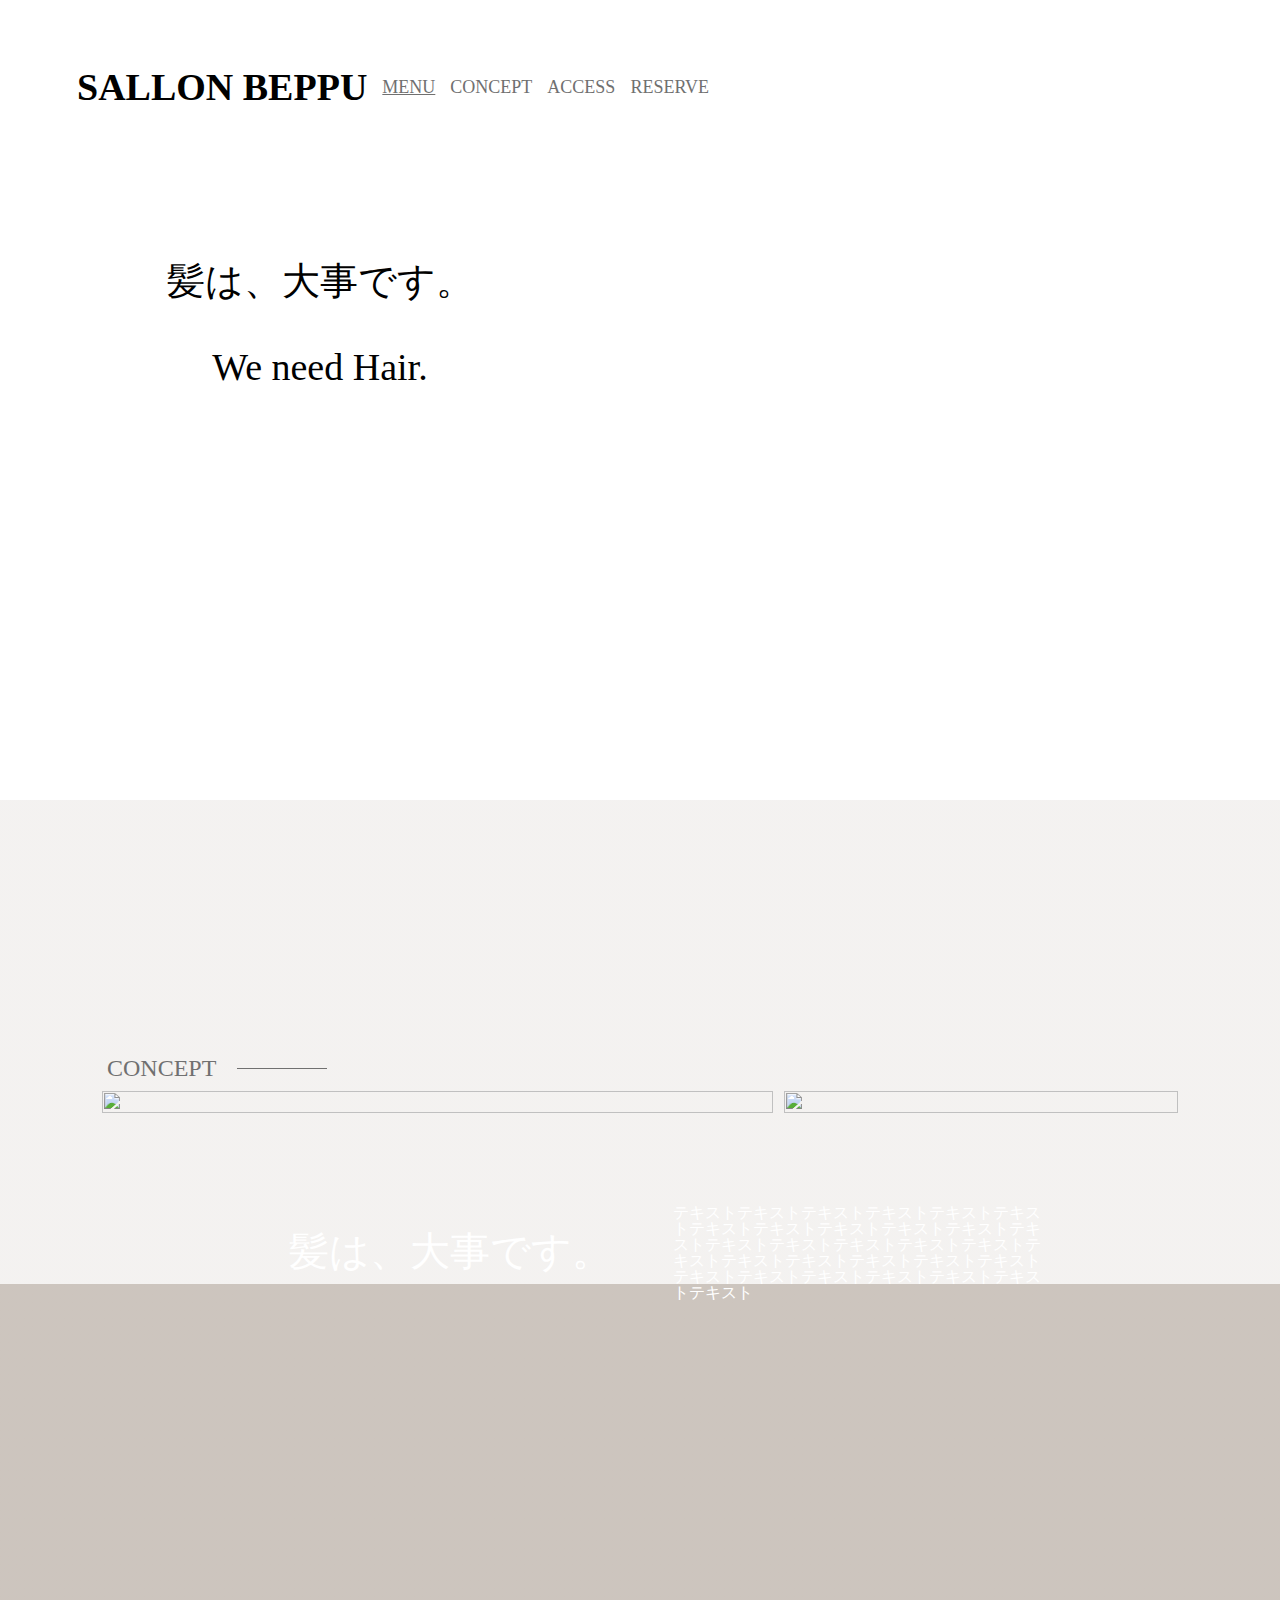
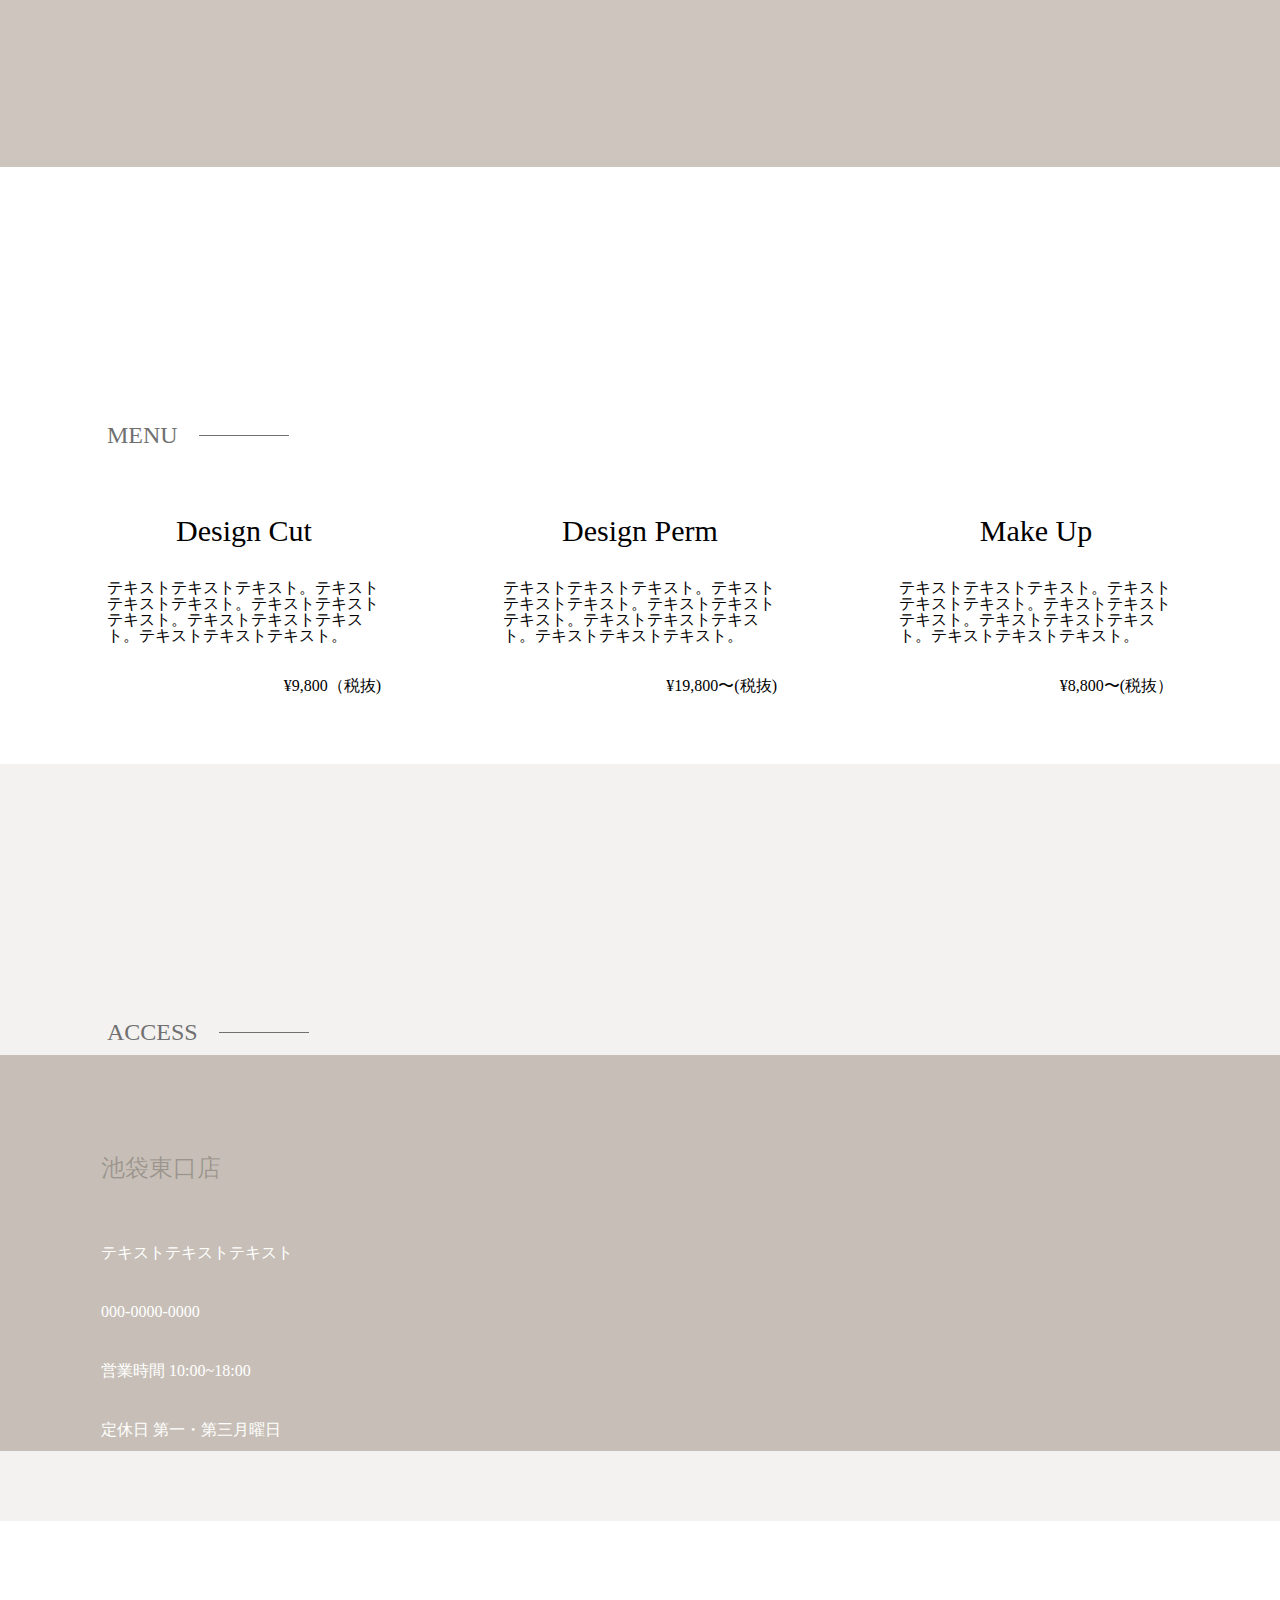
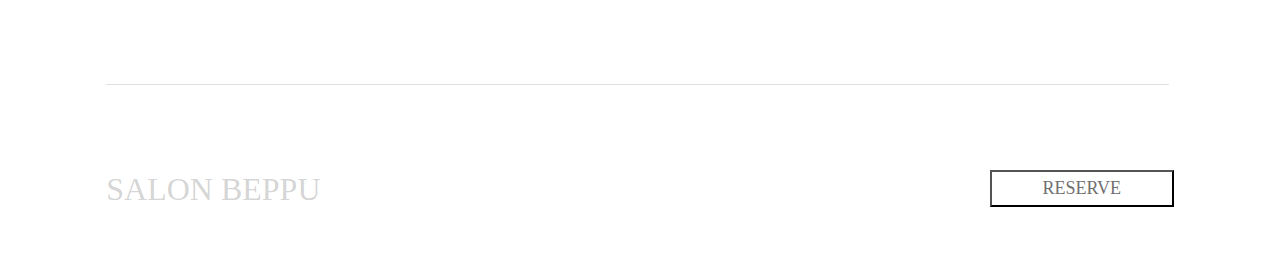
==== SALON BEPPU/index.html @ 03c1248c "Add files via upload" ====
<!DOCTYPE html>
<html lang="ja">
<head>
    <meta charset="UTF-8">
    <meta name="viewport" content="width=device-width, initial-scale=1.0">
    <script src="https://kit.fontawesome.com/c8578ce317.js" crossorigin="anonymous"></script>
    <link rel="stylesheet" href="css/main.css">
    <title>Salon Beppu</title>
</head>
<body>
    <div class="body-wrap">
    <header>
        <h1 class="hd-logo">SALLON BEPPU</h1>
        <div class="ham">
            <span></span>
            <span></span>
            <span></span>
        </div>
        <nav class="pc-navmenu">
            <ul>
                <li class="hd-menu"><a href="#menu">MENU</a></li>
                <li><a href="#concept">CONCEPT</a></li>
                <li><a href="#access">ACCESS</a></li>
                <li><a href="#reserve">RESERVE</a></li>
            </ul>
        </nav>
    </header>
    <main>
        <div class="first-v">
            <div class="first-wrap">
                 <p class="catch_one">髪は、大事です。</p>
                 <p class="catch_two">We need Hair.</p>
            </div>
            <div class="first-img"></div>
        </div>
        <section id="concept">
            <h2 class="title">
                <span class="title--bold">CONCEPT</span>
            </h2>
            <div class="concept-wrap">
                <div class="concept-img-one">
                    <img src="./img/andrew-neel-f480QIEvwGI-unsplash.png" alt="">
                </div>
                <div class="concept-img-two">
                    <img src="./img/joel-mott-mNYL0surXh8-unsplash.png" alt="">
                </div>
            </div>
            <div class="concept-mes">
                <p class="concept-mes-one">髪は、大事です。</p>
                <p class="concept-mes-two">テキストテキストテキストテキストテキストテキストテキストテキストテキストテキストテキストテキストテキストテキストテキストテキストテキストテキストテキストテキストテキストテキストテキストテキストテキストテキストテキストテキストテキストテキスト
                </p>
            </div>
        </section>
        <section id="menu">
            <h2 class="title">
                <span class="title--bold">MENU</span>
            </h2>
            <div class="menu-wrap">
                <div class="menu-item">
                    <div class="menu-img">
                        <img src="./img/jens-lindner-4i7-mcM7xSY-unsplash@2x.png" alt="">
                    </div>
                    <div class="menu-content">
                       <h3 class="menu-item-title">Design Cut</h3>
                       <p class="menu-item-desc">テキストテキストテキスト。テキストテキストテキスト。テキストテキストテキスト。テキストテキストテキスト。テキストテキストテキスト。</p>
                       <p class="menu-money">¥9,800（税抜)</p>
                    </div>    
                </div>
                <div class="menu-item">
                    <div class="menu-img">
                        <img src="./img/beautiful-beauty-female-247322.png" alt="">
                    </div>
                    <div class="menu-content">
                         <h3 class="menu-item-title">Design Perm</h3>
                         <p class="menu-item-desc">テキストテキストテキスト。テキストテキストテキスト。テキストテキストテキスト。テキストテキストテキスト。テキストテキストテキスト。</p>
                         <p class="menu-money">¥19,800〜(税抜)</p>
                    </div> 
                </div>
                <div class="menu-item">
                    <div class="menu_img">
                        <img src="./img/edgar-perez-kTBJmeRbAbo-unsplash@2x.png" alt="">
                    </div>
                    <div class="menu-conten">
                       <h3 class="menu-item-title">Make Up</h3>
                       <p class="menu-item-desc">テキストテキストテキスト。テキストテキストテキスト。テキストテキストテキスト。テキストテキストテキスト。テキストテキストテキスト。</p>
                       <p class="menu-money">¥8,800〜(税抜）</p>
                    </div>
                </div>
            </div>
        </section>
        <section id="access">
            <h2 class="title">
                <span class="title--bold">ACCESS</span>
            </h2>
            <div class="wrap">
                <table class="adress">
                    <tr>
                        <th>池袋東口店</th>
                    </tr>
                    <tr>
                        <td>テキストテキストテキスト</td>
                    </tr>
                    <tr>
                        <td>000-0000-0000</td>
                    </tr>
                    <tr>
                        <td>営業時間 10:00~18:00</td>
                    </tr>
                    <tr>
                        <td>定休日 第一・第三月曜日</td>
                    </tr>
                </table>
                <iframe class="map" src="https://www.google.com/maps/embed?pb=!1m18!1m12!1m3!1d25911.052405115453!2d139.69751520306312!3d35.729131513922255!2m3!1f0!2f0!3f0!3m2!1i1024!2i768!4f13.1!3m3!1m2!1s0x60188d5d4043e0dd%3A0x213775d25d2b034d!2z5rGg6KKL6aeF!5e0!3m2!1sja!2sjp!4v1611810872888!5m2!1sja!2sjp" style="border:0;" allowfullscreen="" aria-hidden="false" tabindex="0"></iframe>
            </div>
        </section>
    </main>
    <footer>
        <div class="ft-line"></div>
        <div class="ft-wrap">
            <div class="name-wrap">
               <p class="ft-name">SALON BEPPU</p>
               <div class="fab-wrap">
                  <i class="fab fa-twitter"></i>
                  <i class="fab fa-facebook-square"></i>
               </div>
            </div>
            <button class="ft-btn">RESERVE</button>
        </div>
    </footer>
</div>
</body>
</html>
---- SALON BEPPU/css/main.css ----
@charset "UTF-8";
/* 
html5doctor.com Reset Stylesheet
v1.6.1
Last Updated: 2010-09-17
Author: Richard Clark - http://richclarkdesign.com 
Twitter: @rich_clark
*/
*, *:after, *:before {
  box-sizing: border-box;
}

html, body, div, span, object, iframe,
h1, h2, h3, h4, h5, h6, p, blockquote, pre,
abbr, address, cite, code,
del, dfn, em, img, ins, kbd, q, samp,
small, strong, sub, sup, var,
b, i,
dl, dt, dd, ol, ul, li,
fieldset, form, label, legend,
table, caption, tbody, tfoot, thead, tr, th, td,
article, aside, canvas, details, figcaption, figure,
footer, header, hgroup, menu, nav, section, summary,
time, mark, audio, video {
  margin: 0;
  padding: 0;
  border: 0;
  outline: 0;
  font-size: 100%;
  font-weight: normal;
  vertical-align: baseline;
  background: transparent;
}

body {
  line-height: 1;
}

article, aside, details, figcaption, figure,
footer, header, hgroup, menu, nav, section {
  display: block;
}

nav, ul, li {
  list-style: none;
}

blockquote, q {
  quotes: none;
}

blockquote:before, blockquote:after,
q:before, q:after {
  content: '';
  content: none;
}

a {
  text-decoration: none;
  color: inherit;
  margin: 0;
  padding: 0;
  font-size: 100%;
  vertical-align: baseline;
  background: transparent;
}

a:visited {
  color: inherti;
}

/* change colours to suit your needs */
ins {
  background-color: #ff9;
  color: #000;
  text-decoration: none;
}

/* change colours to suit your needs */
mark {
  background-color: #ff9;
  color: #000;
  font-style: italic;
  font-weight: bold;
}

del {
  text-decoration: line-through;
}

abbr[title], dfn[title] {
  border-bottom: 1px dotted;
  cursor: help;
}

table {
  border-collapse: collapse;
  border-spacing: 0;
}

/* change border colour to suit your needs */
hr {
  display: block;
  height: 1px;
  border: 0;
  border-top: 1px solid #cccccc;
  margin: 1em 0;
  padding: 0;
}

input, select {
  vertical-align: middle;
}

button {
  padding: 0;
}

/*# sourceMappingURL=reset.css.map */
.body-wrap {
  overflow: hidden;
}

html {
  font-size: 62.5%;
  margin: 0 auto;
  max-width: inherit;
}

.title {
  display: flex;
  justify-content: left;
  align-items: center;
  font-size: 2.4rem;
  font-style: Roboto;
}
.title--bold {
  font-size: 2.4rem;
  margin-top: 256px;
  margin-left: 107px;
  margin-bottom: 11px;
  font-style: Roboto;
  font-weight: normal;
  display: flex;
  align-items: center;
  justify-content: center;
  color: #707070;
}
@media screen and (max-width: 959px) {
  .title--bold {
    font-size: 1.8rem;
    margin-left: 5.3%;
    margin-top: 60px;
  }
}
.title--bold::after {
  display: inline-block;
  content: "";
  border-top: 1px solid;
  width: 90px;
  margin-left: 21px;
}

header {
  display: flex;
  align-items: center;
  width: 100%;
  margin-top: 68px;
  padding-left: 77px;
  position: absolute;
  z-index: 10;
}
@media screen and (max-width: 959px) {
  header {
    background-color: white;
    padding: 24px 20px;
    display: flex;
    justify-content: space-between;
    margin: 0 auto;
  }
}

a:hover {
  color: black;
}

.hd-logo {
  font-size: 3.8rem;
  font-weight: bold;
}
@media screen and (max-width: 959px) {
  .hd-logo {
    font-size: 22px;
  }
}

@media screen and (max-width: 959px) {
  nav {
    display: none;
  }
}

.pc-navmenu ul {
  display: flex;
  align-items: center;
  font-size: 1.8rem;
}
.pc-navmenu ul li {
  margin-left: 15px;
  color: #707070;
}

.hd-menu {
  text-decoration: underline;
  color: #000000;
}

.ham {
  display: none;
}
@media screen and (max-width: 959px) {
  .ham {
    width: 16px;
    height: 14px;
    display: flex;
    flex-direction: column;
    justify-content: space-between;
  }
  .ham span {
    display: inline-block;
    width: 100%;
    height: 2px;
    background-color: #000000;
  }
  .ham span:last-child {
    width: 8px;
  }
}

.first-v {
  width: 100%;
  height: 800px;
  position: relative;
}
@media screen and (max-width: 959px) {
  .first-v {
    height: 667px;
    color: white;
  }
}
.first-v .first-wrap {
  position: absolute;
  text-align: center;
  top: 25%;
  left: 25%;
  transform: translate(-50%, 50%);
}
@media screen and (max-width: 959px) {
  .first-v .first-wrap {
    width: 100%;
    height: 65%;
    transform: translate(-60%, 50%);
    z-index: 10;
    text-align: center;
    flex-direction: column-reverse;
    transform: translate(-45%, 45%);
    margin-left: 20%;
  }
}

.catch_one {
  font-family: ヒラギノ明朝 Pro;
  font-size: 3.8rem;
}
@media screen and (max-width: 959px) {
  .catch_one {
    font-size: 24px;
    transform: translate(0%, 70px);
  }
}

.catch_two {
  font-family: Zapfino;
  font-size: 3.8rem;
  margin-top: 4.8rem;
}
@media screen and (max-width: 959px) {
  .catch_two {
    font-size: 28px;
    margin-top: 0;
    transform: translate(0px, -30px);
  }
}

.first-img {
  background-image: url(../img/Blond\ woman\ with\ long\ curly\ beautiful\ hair.png);
  background-size: cover;
  width: 54%;
  height: 120vh;
  background-repeat: no-repeat;
  margin-left: auto;
}
@media screen and (max-width: 959px) {
  .first-img {
    width: 100%;
    height: 587px;
    transform: translate(0px, 80px);
  }
}

#concept {
  background: linear-gradient(180deg, #A193861F 0%, #A193861F 50%, #A1938689 50%, #A1938689 100%);
  width: 100%;
  height: 967px;
}
@media screen and (max-width: 959px) {
  #concept {
    background: linear-gradient(180deg, #A193861F 0px, #A193861F 176px, #A1938689 176px, #A1938689 100%);
    height: 711px;
  }
}

#concept img {
  width: 100%;
  height: 100%;
}
@media screen and (max-width: 600px) {
  #concept img {
    height: 205px;
    object-fit: cover;
    object-position: 100%;
  }
}

.concept-wrap {
  display: flex;
  margin: 0 8%;
}
@media screen and (max-width: 959px) {
  .concept-wrap {
    margin: 0 auto;
    padding-top: 50px;
  }
}

.concept-img-one {
  width: 63%;
}
@media screen and (max-width: 600px) {
  .concept-img-one {
    width: 50%;
    height: 205px;
    padding-left: 20px;
  }
}

.concept-img-two {
  width: 37%;
  margin-left: 11px;
}
@media screen and (max-width: 600px) {
  .concept-img-two {
    width: 50%;
    height: 205px;
    padding-right: 20px;
  }
}

.concept-mes {
  display: flex;
  margin: 92px 14.3% 129px 14.3%;
  justify-content: center;
  align-items: center;
}
@media screen and (max-width: 959px) {
  .concept-mes {
    margin: 0 auto;
    flex-direction: column;
    padding-top: 50px;
  }
}

.concept-mes-one {
  width: 445px;
  height: 42px;
  text-align: center;
  font-size: 4rem;
  color: #ffffff;
  font-family: ヒラギノ明朝 Pro;
}
@media screen and (max-width: 959px) {
  .concept-mes-one {
    margin-bottom: revert;
  }
}
@media screen and (max-width: 600px) {
  .concept-mes-one {
    font-size: 18px;
    background-size: cover;
    padding: 50px 88px 18px;
  }
}

.concept-mes-two {
  font-size: 1.6rem;
  color: #ffffff;
  font-family: ヒラギノ角ゴ Pro;
  width: 380px;
}
@media screen and (max-width: 600px) {
  .concept-mes-two {
    font-size: 16px;
    background-size: cover;
    margin-right: 0%;
    padding: 18px 21px 64px;
    width: auto;
  }
}

#menu img {
  width: 100%;
}

.menu-wrap {
  display: flex;
  justify-content: space-between;
  padding: 11px 107px 70px;
}
@media screen and (max-width: 959px) {
  .menu-wrap {
    flex-direction: column;
    padding: 0 5.3%;
  }
}

.menu-item {
  width: 274px;
  text-align: center;
}
@media screen and (max-width: 959px) {
  .menu-item {
    width: 100%;
    padding-top: 40px;
  }
}

.menu-item-title {
  font-size: 3rem;
  padding-top: 37px;
}

.menu-item-desc {
  font-size: 1.6rem;
  padding-top: 34px;
  text-align: left;
}

.menu-money {
  font-size: 1.6rem;
  padding-top: 34px;
  text-align: right;
}

#access {
  background-color: #A193861F;
  height: 757px;
}
@media screen and (max-width: 959px) {
  #access {
    height: 540px;
    margin-top: 90px;
  }
}
@media screen and (max-width: 600px) {
  #access {
    height: 710px;
    background: linear-gradient(180deg, #A193861F 0px, #A193861F 350px, #A1938689 350px, #A1938689 647px, #A193861F 647px, #A193861F 710px);
  }
}

#access .wrap {
  display: flex;
  justify-content: space-between;
  background-color: #A1938689;
  height: 396px;
}
@media screen and (max-width: 600px) {
  #access .wrap {
    padding-top: 50px;
    background-color: transparent;
  }
}

.adress {
  font-size: 1.6rem;
  color: #ffffff;
  width: 40%;
  margin-left: 7.9%;
  padding: 100px;
  text-align: left;
}
@media screen and (max-width: 600px) {
  .adress {
    width: 100%;
    margin-left: 20px;
    margin-top: 160px;
  }
}

.adress th {
  padding-top: 101px;
  font-size: 2.4rem;
  color: #00000038;
}

.adress td {
  padding-top: 30px;
  font-size: 1.6rem;
  color: #ffffff;
  height: fit-content;
}

.map {
  width: 60%;
  border: none;
}
@media screen and (max-width: 600px) {
  .map {
    position: absolute;
    width: 100%;
    height: 231px;
  }
}

footer {
  height: 342px;
}
@media screen and (max-width: 600px) {
  footer {
    height: 260px;
    margin: 0 8.3%;
  }
}

.ft-line {
  display: inline-block;
  content: "";
  border-bottom: 1px solid #70707036;
  width: 83%;
  height: 164px;
  margin: 0 8.3%;
}
@media screen and (max-width: 600px) {
  .ft-line {
    height: 63px;
  }
}

.ft-wrap {
  display: flex;
  text-align: center;
  justify-content: space-between;
  margin: 83px 8.3% 0;
  align-items: center;
}
@media screen and (max-width: 600px) {
  .ft-wrap {
    height: 196px;
    margin: 0;
    flex-direction: column-reverse;
  }
}

.name-wrap {
  display: flex;
  align-items: center;
  justify-content: space-between;
}
@media screen and (max-width: 600px) {
  .name-wrap {
    width: 89%;
    padding-bottom: 19px;
  }
}

.ft-name {
  width: 258px;
  height: 32px;
  font-size: 32px;
  color: #7070704D;
  text-align: start;
}
@media screen and (max-width: 600px) {
  .ft-name {
    width: auto;
    height: 18px;
    font-size: 1.8rem;
    margin: 0%;
    text-align: start;
  }
}

.fab-wrap {
  font-size: 22px;
  display: flex;
}
@media screen and (max-width: 600px) {
  .fab-wrap {
    width: 13.6%;
  }
}

.fa-facebook-square {
  margin-left: 9px;
}

.ft-btn {
  width: 184px;
  height: 37px;
  font-size: 1.8rem;
  color: #707070;
  line-height: normal;
  background: none;
  font-family: Roboto Mono for Powerline;
}
@media screen and (max-width: 959px) {
  .ft-btn {
    width: 14.3%;
    min-width: 140px;
  }
}
@media screen and (max-width: 600px) {
  .ft-btn {
    min-width: 184px;
    transform: translate(0, 60px);
  }
}

/*# sourceMappingURL=main.css.map */
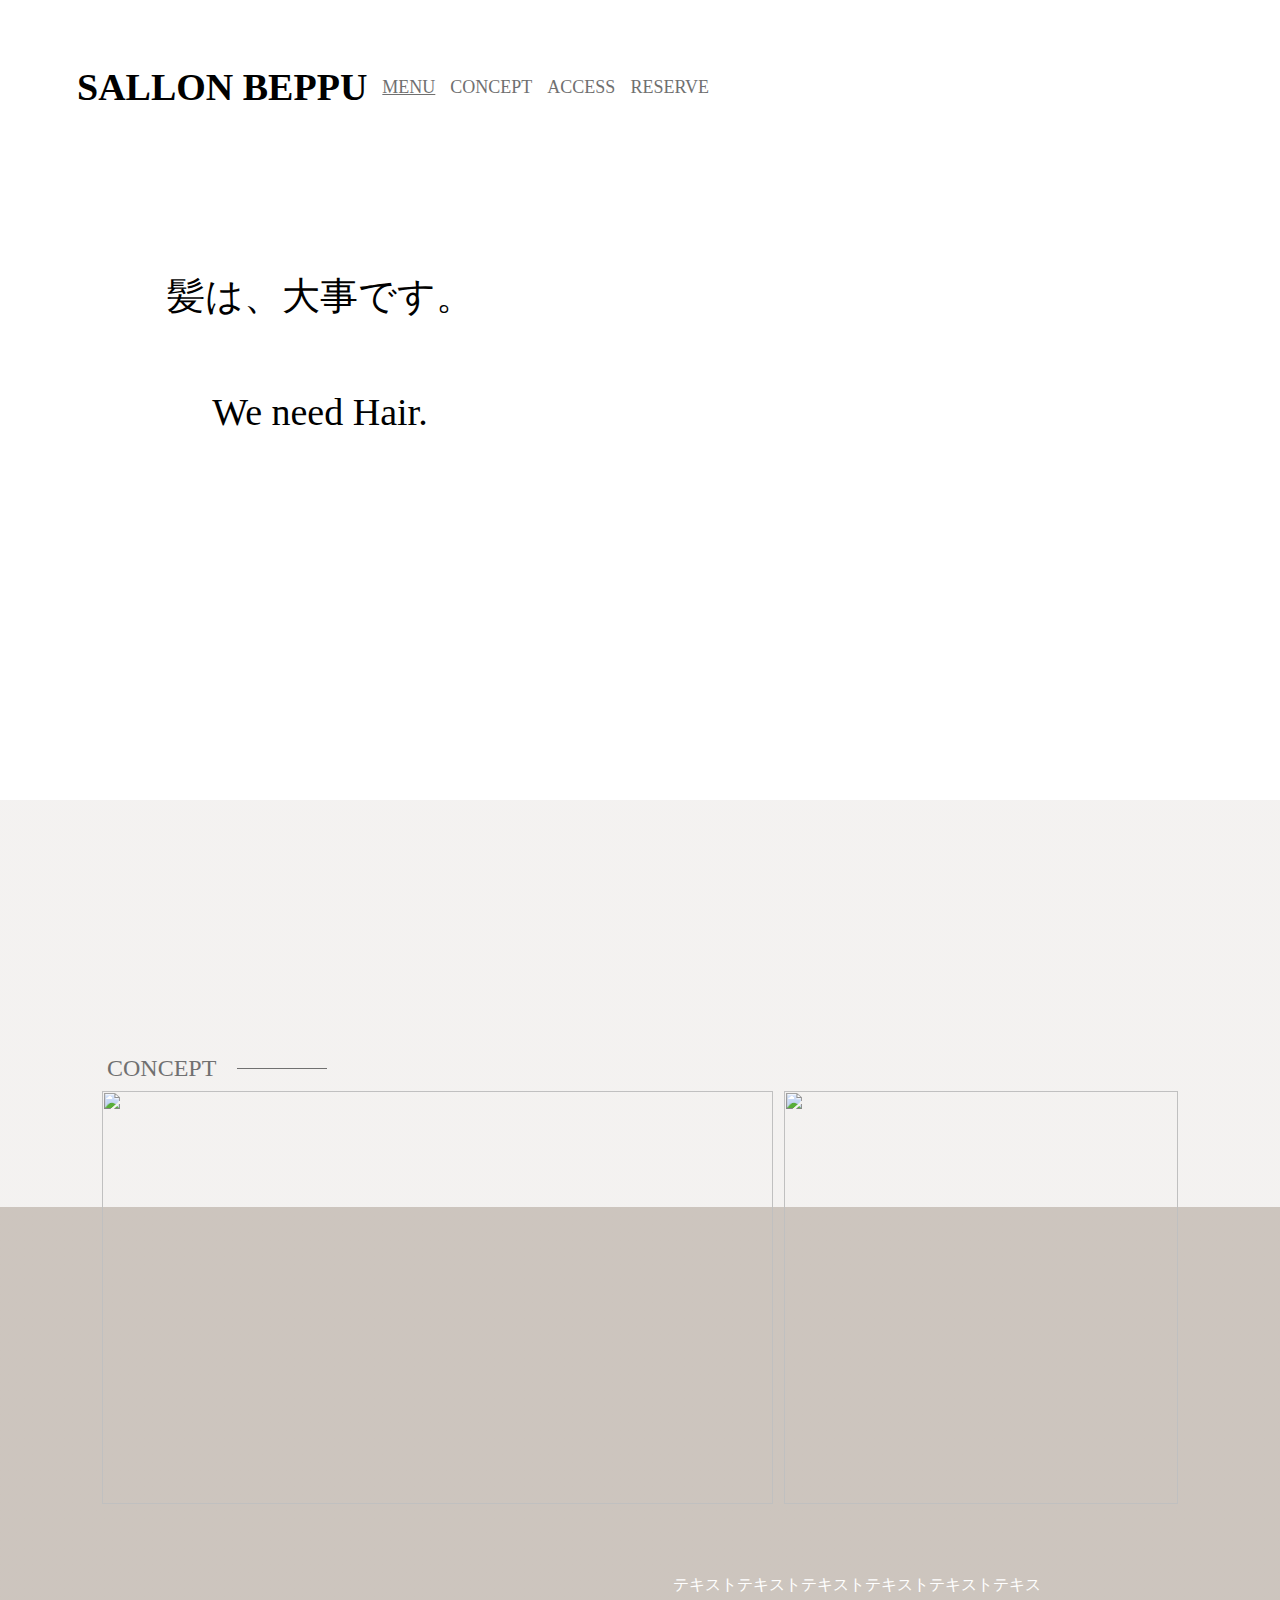
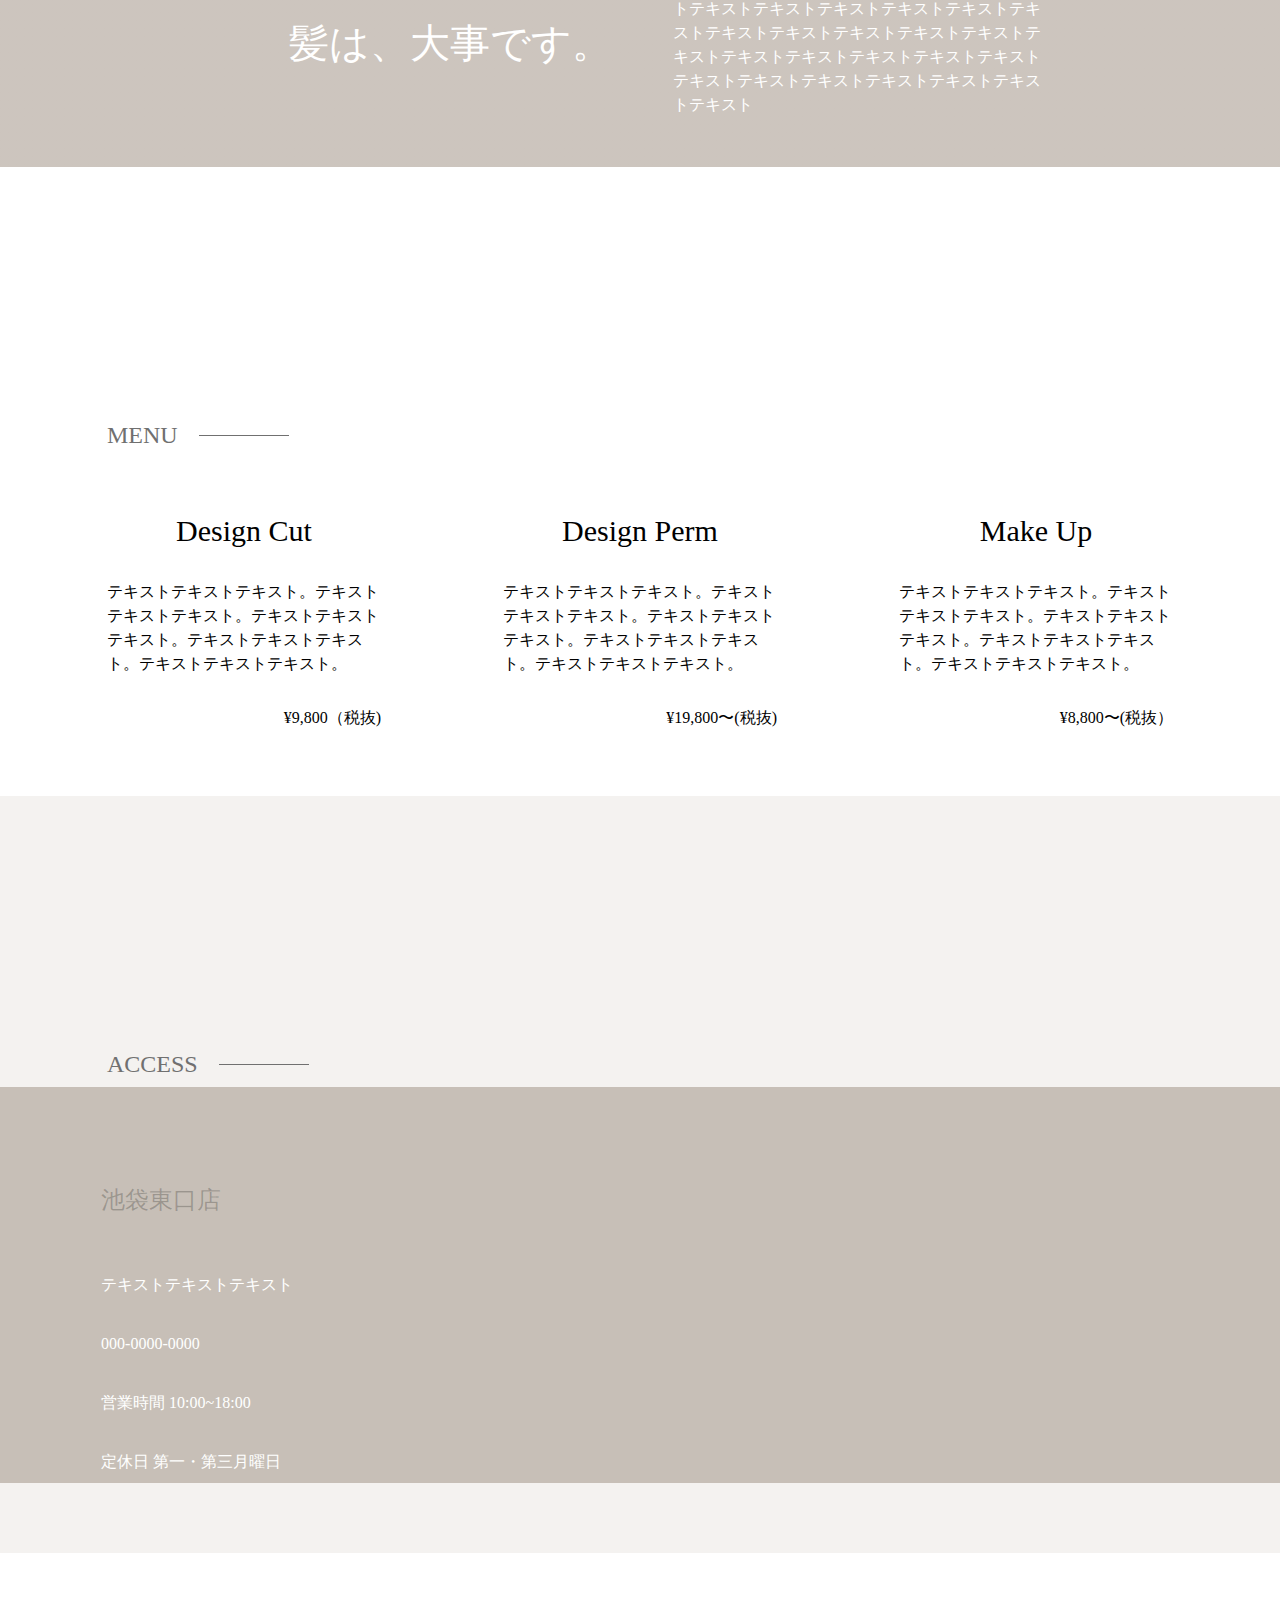
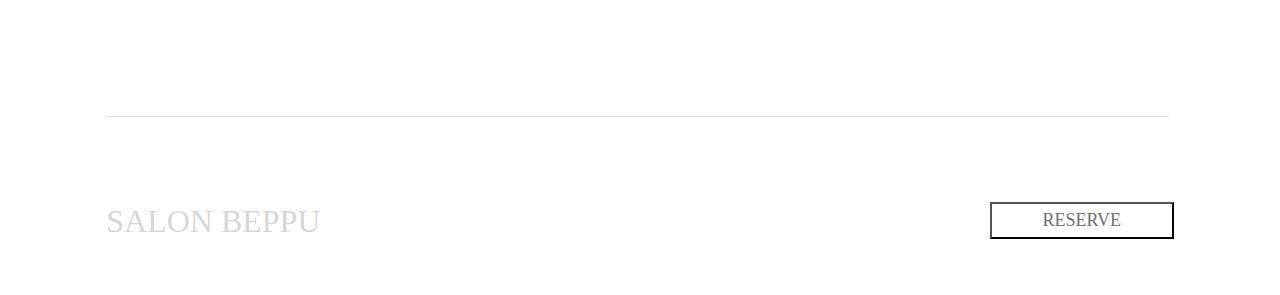
==== commit 69c52265: "Add files via upload" ====
--- a/SALON BEPPU/index.html
+++ b/SALON BEPPU/index.html
@@ -12,17 +12,29 @@
     <header>
         <h1 class="hd-logo">SALLON BEPPU</h1>
         <div class="ham">
-            <span></span>
-            <span></span>
-            <span></span>
+            <input id="nav-input" type="checkbox" class="nav-unshown">
+            <label id="nav-open" for="nav-input">
+               <span></span>
+               <span></span>
+               <span></span>
+            </label>
+            <label class="nav-unshown" id="nav-close" for="nav-input"></label>
+            <div id="nav-content">
+                <ul>
+                    <li><a href="#menu">MENU</a></li>
+                    <li><a href="#concept">CONCEPT</a></li>
+                    <li><a href="#access">ACCESS</a></li>
+                    <li><a href="#reserve">RESERVE</a></li>
+                </ul>
+            </div>
         </div>
         <nav class="pc-navmenu">
-            <ul>
-                <li class="hd-menu"><a href="#menu">MENU</a></li>
-                <li><a href="#concept">CONCEPT</a></li>
-                <li><a href="#access">ACCESS</a></li>
-                <li><a href="#reserve">RESERVE</a></li>
-            </ul>
+                <ul>
+                    <li class="hd-menu"><a href="#menu">MENU</a></li>
+                    <li><a href="#concept">CONCEPT</a></li>
+                    <li><a href="#access">ACCESS</a></li>
+                    <li><a href="#reserve">RESERVE</a></li>
+                </ul>
         </nav>
     </header>
     <main>
--- a/SALON BEPPU/css/main.css
+++ b/SALON BEPPU/css/main.css
@@ -125,6 +125,7 @@
   font-size: 62.5%;
   margin: 0 auto;
   max-width: inherit;
+  scroll-behavior: smooth;
 }
 
 .title {
@@ -235,6 +236,76 @@
   .ham span:last-child {
     width: 8px;
   }
+}
+
+.ham {
+  position: relative;
+  margin-bottom: 10px;
+}
+
+.nav-unshown {
+  display: none;
+}
+
+#nav-open {
+  display: inline-block;
+  vertical-align: middle;
+}
+
+#nav-open span::before {
+  bottom: -8px;
+}
+
+#nav-open span::after {
+  bottom: -16px;
+}
+
+#nav-close {
+  display: none;
+  position: fixed;
+  z-index: 99;
+  top: 0;
+  left: 0;
+  width: 100%;
+  height: 100%;
+  background-color: black;
+  opacity: 0;
+  transition: .3s ease-in-out;
+}
+
+#nav-content {
+  overflow: auto;
+  position: fixed;
+  top: 0%;
+  left: 0%;
+  z-index: 9999;
+  width: 90%;
+  max-width: 300px;
+  height: 50%;
+  background-color: white;
+  transition: .3s ease-in-out;
+  transform: translateX(-105%);
+}
+
+#nav-input:checked ~ #nav-content {
+  -webkit-transform: translateX(0);
+  transform: translateX(0);
+  box-shadow: 6px 0 25px rgba(0, 0, 0, 0.15);
+}
+
+#nav-content ul {
+  width: 100%;
+  height: 100%;
+  font-size: 2rem;
+  padding: 20px;
+}
+
+#nav-content li {
+  margin: 4rem;
+}
+
+#nav-content a:hover {
+  text-decoration: underline;
 }
 
 .first-v {
@@ -282,7 +353,7 @@
 .catch_two {
   font-family: Zapfino;
   font-size: 3.8rem;
-  margin-top: 4.8rem;
+  margin-top: 7.8rem;
 }
 @media screen and (max-width: 959px) {
   .catch_two {
@@ -296,7 +367,7 @@
   background-image: url(../img/Blond\ woman\ with\ long\ curly\ beautiful\ hair.png);
   background-size: cover;
   width: 54%;
-  height: 120vh;
+  height: 800px;
   background-repeat: no-repeat;
   margin-left: auto;
 }
@@ -309,7 +380,7 @@
 }
 
 #concept {
-  background: linear-gradient(180deg, #A193861F 0%, #A193861F 50%, #A1938689 50%, #A1938689 100%);
+  background: linear-gradient(180deg, #A193861F 0%, #A193861F 407px, #A1938689 407px, #A1938689 100%);
   width: 100%;
   height: 967px;
 }
@@ -323,23 +394,31 @@
 #concept img {
   width: 100%;
   height: 100%;
+  object-fit: cover;
+  object-position: 100%;
 }
 @media screen and (max-width: 600px) {
   #concept img {
     height: 205px;
-    object-fit: cover;
-    object-position: 100%;
   }
 }
 
 .concept-wrap {
   display: flex;
   margin: 0 8%;
+  height: 413px;
 }
 @media screen and (max-width: 959px) {
   .concept-wrap {
+    height: 350px;
     margin: 0 auto;
-    padding-top: 50px;
+    padding: 50px 5% 0;
+  }
+}
+@media screen and (max-width: 600px) {
+  .concept-wrap {
+    height: 205px;
+    box-sizing: content-box;
   }
 }
 
@@ -368,7 +447,7 @@
 
 .concept-mes {
   display: flex;
-  margin: 92px 14.3% 129px 14.3%;
+  margin: 69px 14.3% 64px 14.3%;
   justify-content: center;
   align-items: center;
 }
@@ -376,6 +455,11 @@
   .concept-mes {
     margin: 0 auto;
     flex-direction: column;
+    padding-top: 30px;
+  }
+}
+@media screen and (max-width: 600px) {
+  .concept-mes {
     padding-top: 50px;
   }
 }
@@ -390,14 +474,14 @@
 }
 @media screen and (max-width: 959px) {
   .concept-mes-one {
-    margin-bottom: revert;
+    margin-bottom: 20px;
   }
 }
 @media screen and (max-width: 600px) {
   .concept-mes-one {
     font-size: 18px;
     background-size: cover;
-    padding: 50px 88px 18px;
+    padding: 40px 88px 18px;
   }
 }
 
@@ -406,6 +490,7 @@
   color: #ffffff;
   font-family: ヒラギノ角ゴ Pro;
   width: 380px;
+  line-height: 1.5;
 }
 @media screen and (max-width: 600px) {
   .concept-mes-two {
@@ -453,6 +538,7 @@
   font-size: 1.6rem;
   padding-top: 34px;
   text-align: left;
+  line-height: 1.5;
 }
 
 .menu-money {
